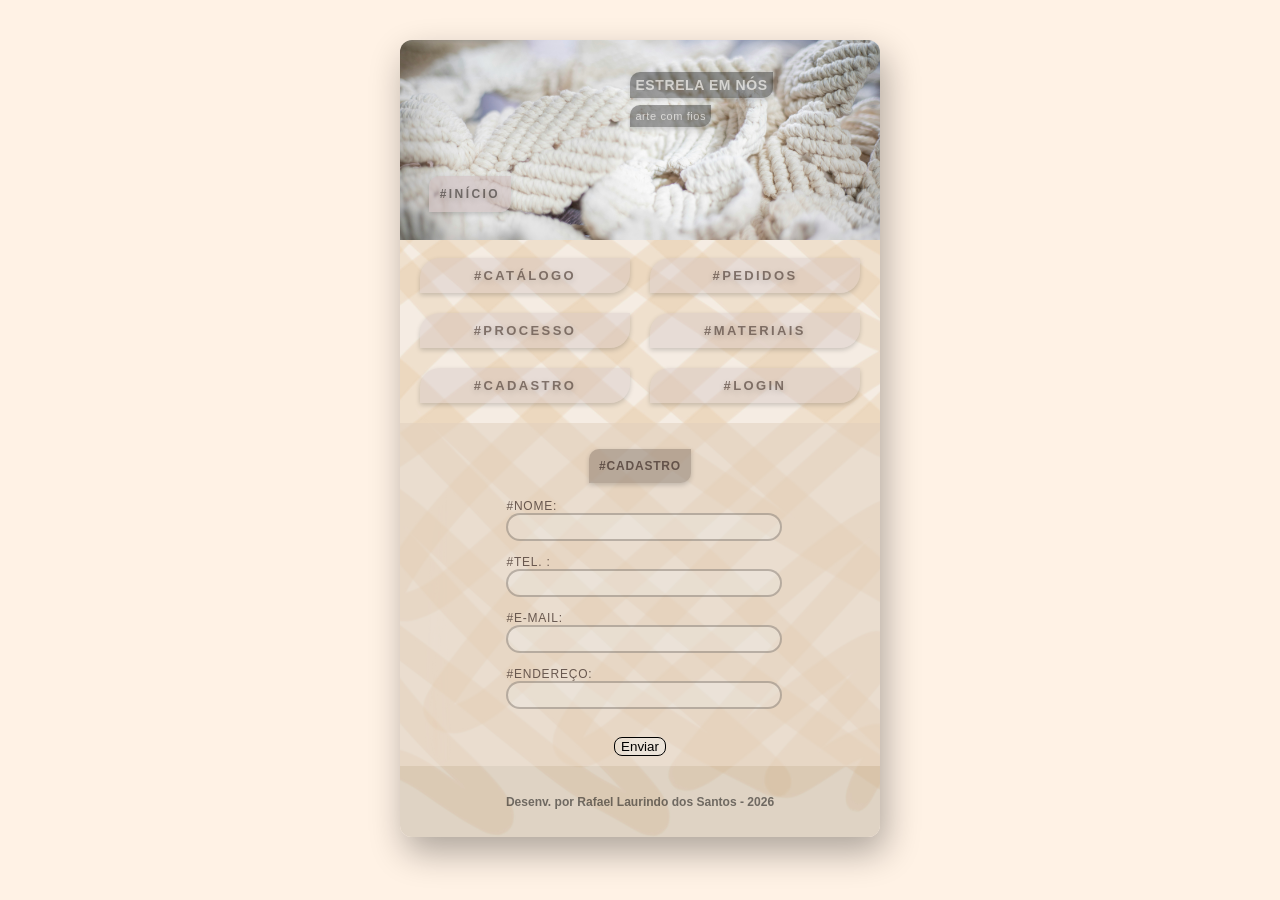
==== cadastro/cadastro.html @ f9af2926 "Add files via upload" ====
<!DOCTYPE html>
<html lang="pt-br">

<head>
      <meta charset="UTF-8">
      <meta name="viewport" content="width=device-width, initial-scale=1.0">
      <title>Cadastro</title>
      <link rel="stylesheet" href="../style.css">
      <link rel="stylesheet" href="cadastro.css">
</head>

<body>
      <h1>Estrela Em Nós - Macramé e Artesanato</h1>
      <div class="container">
            <div class="topo">
                  <a href="../index.html">
                        <h3 class="inicio">#início</h3>
                  </a>
                  <h2 class="titulo">Estrela Em Nós</h2><br>
                  <p class="texto">arte com fios</p>
            </div>

            <br>
            <article>
                  <a href="../catalogo/catalogo.html">
                        <div class="cards">
                              <h4>#catálogo</h4>
                        </div>
                  </a>
                  <a href="#">
                        <div class="cards">
                              <h4>#pedidos</h4>
                        </div>
                  </a>

            </article>
            <article>
                  <a href="../processo/processo.html">
                        <div class="cards">
                              <h4>#processo</h4>
                        </div>
                  </a>
                  <a href="#">
                        <div class="cards">
                              <h4>#materiais</h4>
                        </div>
                  </a>

            </article>
            <article>

                  <a href="../cadastro/cadastro.html">
                        <div class="cards">
                              <h4>#cadastro</h4>
                        </div>
                  </a>
                  
                  <a href="../login/login.html">
                        <div class="cards">
                              <h4>#login</h4>
                        </div>
                  </a>

            </article>




            <section class="form">
                  <h4 class="cadastro">#Cadastro</h4>
                  <form>


                        <label>#Nome:</label>

                        <input type="text">
                        <br><br>
                        <label>#Tel. :</label>
                        <input type="number">
                        <br><br>
                        <label>#E-mail:</label>
                        <input type="email">
                        <br><br>
                        <label>#Endereço:</label>
                        <input type="text">


                  </form><br><br>

                  <button>
                        Enviar
                  </button>

            </section>
            <footer>
                  <h6>Desenv. por Rafael Laurindo dos Santos - 2026</h6>
            </footer>
      </div>

</body>

</html>
---- style.css ----
body {
      background-color: #ffead394;
      margin: 0;
      align-items: center;
      display: flex;
      flex-direction: column;
      justify-content: center;
      padding: 40px;
      font-family: 'Lucida Sans', 'Lucida Sans Regular', 'Lucida Grande', 'Lucida Sans Unicode', Geneva, Verdana, sans-serif;
}

h1 {
      display: none;
}

.inicio {
      letter-spacing: 2.4px;
      position: absolute;
      top: 62%;
      left: 6%;
      text-transform: uppercase;
      font-size: 12px;
      background-color: #cfc0c0a6;
      border-radius: 10px 0 10px 0;
      padding: 11px;
      box-shadow: 0 2px 5px rgba(0, 0, 0, 0.185);
      color: #36312e9d;
      text-shadow: 0 2px 6px rgba(0, 0, 0, 0.185);
}

.inicio:hover {
      animation: tremidinha 0.2s ease-in-out;
      cursor: pointer;
      background-color: #dfd3c36c;
}

.titulo {
      letter-spacing: 0.6px;
      position: absolute;
      top: 10%;
      left: 48%;
      padding-right: 10px;
      text-transform: uppercase;
      font-size: 14px;
      background-color: rgba(0, 0, 0, 0.377);
      color: #fffdfba4;
      border-radius: 10px 0 10px 0;
      padding: 5px;
      box-shadow: 0 2px 5px rgba(0, 0, 0, 0.185);
      white-space: nowrap;
}


.texto {
      letter-spacing: 0.6px;
      position: absolute;
      top: 27%;
      left: 48%;
      font-size: 11px;
      background-color: rgba(0, 0, 0, 0.377);
      color: #fffdfba4;
      border-radius: 10px 0 10px 0;
      padding: 5px;
      box-shadow: 0 2px 5px rgba(0, 0, 0, 0.185);
      white-space: nowrap;
}

.titulo:hover,
.texto:hover {
      background-color: rgba(26, 26, 26, 0.377);
      cursor: default;
}

.topo,
img {
      position: relative;
      margin-top: 0;
      padding-top: 0;
      width: 100%;
      height: 200px;
      background-image: url('./img/topo.jpg');
      background-size: cover;
      width: 100%;
      max-height: 25vh;
      background-position: 20% 30%;
}


.container {
      background-image: url('./img/fundo-container.jpg');
      background-size: 130%;
      background-position: 50% 10%;
      width: 100%;
      max-width: 480px;
      min-height: 70dvh;
      overflow: hidden;
      margin: 0 auto;
      box-sizing: border-box;
      box-shadow: 5px 15px 35px rgba(0, 0, 0, 0.322);
      display: flex;
      flex-direction: column;
      border-radius: 12px;
      gap: 10px;
}

article {
      display: flex;
      gap: 20px;
      padding: 20px;
      margin: 0;
      padding-top: 0;



}

.cards {
      display: flex;
      justify-content: center;
      align-items: center;
      background-color: #cfc0c060;
      min-height: 90px;
      border-radius: 20px 0 20px 0;
      padding: 10px;
      box-shadow: 0 2px 5px rgba(0, 0, 0, 0.185);
      letter-spacing: 2.4px;
      text-shadow: 0 2px 6px rgba(0, 0, 0, 0.185);

}

a {
      flex: 1;
      text-decoration: none;
      color: #5a4a42b7;
      text-transform: uppercase;
      font-size: 13px;

}



.cards:hover {


      animation: tremidinha 0.2s ease-in-out;
      cursor: pointer;
      background-color: #dfd3c36c;

}

@keyframes tremidinha {
      0% {
            transform: translate(0, 0);
      }

      25% {
            transform: translate(-1px, -1px);
      }

      50% {
            transform: translate(0.5px, 0.5px);
      }

      75% {
            transform: translate(-1px, -1px);
      }

      100% {
            transform: translate(0, 0);
      }
}


footer {
      text-align: center;
      font-size: 18px;
      color: rgba(0, 0, 0, 0.5);
      background-color: #a8917448;
}

footer:hover {
      background-color: #c5b7a669;
      cursor: default;
}
---- cadastro/cadastro.css ----
.cards {

      min-height: 10px;
      max-height: 15px;

}

.container {
      gap: 0.1px;
      background-position: bottom;

}

.form {
      display: flex;
      flex-direction: column;
      min-height: 200px;
      padding: 10px;
      text-transform: uppercase;
      font-size: 12px;
      align-items: center;
      letter-spacing: 0.8px;
      color: #5a4a42e5;
      background-color: #e1cfbf86;

}

input {
      border-radius: 15px;
      border: solid 2px #5a4a4259;
      background-color: rgba(240, 248, 255, 0.199);
      cursor: default;
      width: 100%;
      height: 22px;
}

input:hover {
      background-color: rgba(240, 248, 255, 0.432);
      cursor: default;
}

button {
      border-radius: 8px;
      border: solid 1px;
      background-color: rgba(240, 248, 255, 0.199);
}

button:hover {
      background-color: rgba(255, 233, 173, 0.137);
      cursor: pointer;
}

.cadastro {
      background-color: #5a4a4256;
      padding: 10px;
      border-radius: 10px 0 10px 0;
      box-shadow: 0 2px 5px rgba(0, 0, 0, 0.185);
}

.cadastro:hover {
      cursor: default;
      background-color: #836b5f60;
}
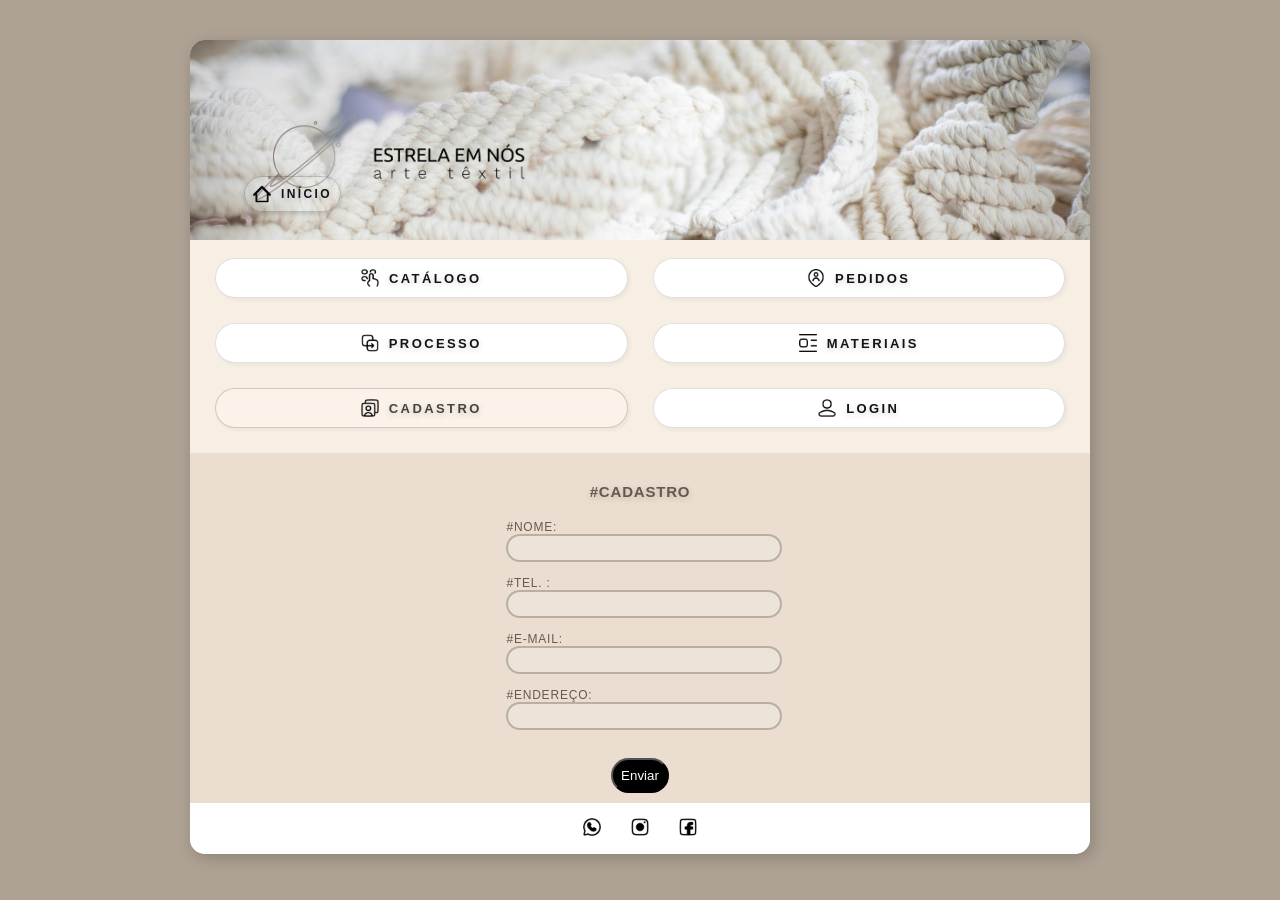
==== commit a5298b5e: "Add files via upload" ====
--- a/cadastro/cadastro.html
+++ b/cadastro/cadastro.html
@@ -14,22 +14,22 @@
       <div class="container">
             <div class="topo">
                   <a href="../index.html">
-                        <h3 class="inicio">#início</h3>
+                        <h3 class="inicio" id="btn-selecionado-inicio"><img class="icon-titulo" src="../img/inicio.png" alt="Icon">início</h3>
                   </a>
-                  <h2 class="titulo">Estrela Em Nós</h2><br>
-                  <p class="texto">arte com fios</p>
+                  <img class="img-titulo" src="../img/cover.png" alt="">
+                  
             </div>
 
             <br>
             <article>
                   <a href="../catalogo/catalogo.html">
                         <div class="cards">
-                              <h4>#catálogo</h4>
+                              <img class="icon" src="../img/catalogo.png" alt="Icon"><h4>catálogo</h4>
                         </div>
                   </a>
-                  <a href="#">
+                  <a href="../pedidos/pedidos.html">
                         <div class="cards">
-                              <h4>#pedidos</h4>
+                              <img class="icon" src="../img/pedidos.png" alt="Icon"><h4>pedidos</h4>
                         </div>
                   </a>
 
@@ -37,12 +37,12 @@
             <article>
                   <a href="../processo/processo.html">
                         <div class="cards">
-                              <h4>#processo</h4>
+                              <img class="icon" src="../img/processo.png" alt="Icon"><h4>processo</h4>
                         </div>
                   </a>
-                  <a href="#">
+                  <a href="../materiais/materiais.html">
                         <div class="cards">
-                              <h4>#materiais</h4>
+                              <img class="icon" src="../img/materiais.png" alt="Icon"><h4>materiais</h4>
                         </div>
                   </a>
 
@@ -50,14 +50,14 @@
             <article>
 
                   <a href="../cadastro/cadastro.html">
-                        <div class="cards">
-                              <h4>#cadastro</h4>
+                        <div class="cards"  id="btn-selecionado">
+                              <img class="icon" src="../img/cadastro.png" alt="Icon"><h4>cadastro</h4>
                         </div>
                   </a>
-                  
+
                   <a href="../login/login.html">
                         <div class="cards">
-                              <h4>#login</h4>
+                              <img class="icon" src="../img/login.png" alt="Icon"><h4>login</h4>
                         </div>
                   </a>
 
@@ -93,7 +93,7 @@
 
             </section>
             <footer>
-                  <h6>Desenv. por Rafael Laurindo dos Santos - 2026</h6>
+                  <a class="a-footer" href="#"><img class="icon-footer" src="../img/whatsapp.png" alt="Whatsapp"></a><a class="a-footer" href="#"><img class="icon-footer" src="../img/instagram.png" alt="Instagram"></a><a class="a-footer" href="#"><img class="icon-footer" src="../img/facebook.png" alt="Facebook"></a>
             </footer>
       </div>
 
--- a/style.css
+++ b/style.css
@@ -1,5 +1,5 @@
 body {
-      background-color: #ffead394;
+      background-color: #aea294;
       margin: 0;
       align-items: center;
       display: flex;
@@ -7,6 +7,7 @@
       justify-content: center;
       padding: 40px;
       font-family: 'Lucida Sans', 'Lucida Sans Regular', 'Lucida Grande', 'Lucida Sans Unicode', Geneva, Verdana, sans-serif;
+      box-sizing: border-box;
 }
 
 h1 {
@@ -14,65 +15,82 @@
 }
 
 .inicio {
+      display: flex;
+      align-items: center;
+      background-color: white;
+      color: #141414;
       letter-spacing: 2.4px;
       position: absolute;
       top: 62%;
       left: 6%;
       text-transform: uppercase;
       font-size: 12px;
-      background-color: #cfc0c0a6;
-      border-radius: 10px 0 10px 0;
-      padding: 11px;
-      box-shadow: 0 2px 5px rgba(0, 0, 0, 0.185);
-      color: #36312e9d;
+      border-radius: 20px;
+      padding: 8px;
+      box-shadow: 0 2px 5px rgba(0, 0, 0, 0.185);      
       text-shadow: 0 2px 6px rgba(0, 0, 0, 0.185);
+}
+
+.btn-inicio {
+      display: flex;
 }
 
 .inicio:hover {
       animation: tremidinha 0.2s ease-in-out;
       cursor: pointer;
-      background-color: #dfd3c36c;
-}
-
-.titulo {
-      letter-spacing: 0.6px;
-      position: absolute;
-      top: 10%;
-      left: 48%;
-      padding-right: 10px;
-      text-transform: uppercase;
-      font-size: 14px;
-      background-color: rgba(0, 0, 0, 0.377);
-      color: #fffdfba4;
-      border-radius: 10px 0 10px 0;
-      padding: 5px;
-      box-shadow: 0 2px 5px rgba(0, 0, 0, 0.185);
-      white-space: nowrap;
-}
-
+      background-color: #eeeeee;
+      
+}
+
+#btn-selecionado {
+      background-color: #fbf3ea;
+      color: rgba(0, 0, 0, 0.712);
+      border: solid 0.5px rgba(0, 0, 0, 0.171);
+}
+
+#btn-selecionado-inicio {
+      background-color: #fbf3ea00;
+      border: solid 0.5px rgba(0, 0, 0, 0.171);
+}
+
+.img-titulo {
+      
+      width: 400px;
+      height: auto !important;
+      display: block;
+      max-width: 100%;
+      align-self: flex-start;
+      object-fit: contain;
+      justify-content: center;
+      
+      
+        
+}
 
 .texto {
       letter-spacing: 0.6px;
       position: absolute;
-      top: 27%;
-      left: 48%;
+      top: 39%;
+      left: 72%;
       font-size: 11px;
-      background-color: rgba(0, 0, 0, 0.377);
-      color: #fffdfba4;
-      border-radius: 10px 0 10px 0;
-      padding: 5px;
+      background-color: #141414;
+      color: rgb(230, 230, 230);
+      border-radius: 30px;
+      padding: 8px;
       box-shadow: 0 2px 5px rgba(0, 0, 0, 0.185);
       white-space: nowrap;
 }
 
 .titulo:hover,
 .texto:hover {
-      background-color: rgba(26, 26, 26, 0.377);
+      
       cursor: default;
 }
 
-.topo,
-img {
+.topo {
+      display: flex;
+      flex-direction: column;
+      flex-wrap: wrap;
       position: relative;
       margin-top: 0;
       padding-top: 0;
@@ -80,105 +98,136 @@
       height: 200px;
       background-image: url('./img/topo.jpg');
       background-size: cover;
-      width: 100%;
       max-height: 25vh;
       background-position: 20% 30%;
-}
-
+      box-sizing: border-box;
+}
 
 .container {
-      background-image: url('./img/fundo-container.jpg');
-      background-size: 130%;
-      background-position: 50% 10%;
-      width: 100%;
-      max-width: 480px;
-      min-height: 70dvh;
+      background-color: #f8efe4;
+      width: 100%;
+      max-width: 900px;
+      min-height: 65dvh;
       overflow: hidden;
       margin: 0 auto;
       box-sizing: border-box;
-      box-shadow: 5px 15px 35px rgba(0, 0, 0, 0.322);
-      display: flex;
-      flex-direction: column;
-      border-radius: 12px;
-      gap: 10px;
+      box-shadow: 3px 4px 16px rgba(0, 0, 0, 0.200);
+      display: flex;
+      flex-direction: column;
+      border-radius: 15px;
+      
+}
+
+.div-cards {
+      display: flex;
+      align-items: center;
+      flex-direction: column;
+      width: 100%;
+}
+
+.icon {
+      max-width: 18px;
+      padding-right: 10px;
+}
+
+.icon-titulo {
+      max-width: 18px;
+      padding-right: 10px;
 }
 
 article {
       display: flex;
-      gap: 20px;
-      padding: 20px;
+      gap: 25px;
+      padding: 25px;
       margin: 0;
       padding-top: 0;
-
-
-
+      box-sizing: border-box;
+      width: 100%;
+      max-width: 100%;
 }
 
 .cards {
       display: flex;
       justify-content: center;
-      align-items: center;
-      background-color: #cfc0c060;
-      min-height: 90px;
-      border-radius: 20px 0 20px 0;
-      padding: 10px;
-      box-shadow: 0 2px 5px rgba(0, 0, 0, 0.185);
+      align-items: center;      
+      min-height: 40px;
+      min-width: 150px;
+      border-radius: 26px;
+      padding: 5px;
+      box-shadow: 2px 2px 4px 0px rgba(0, 0, 0, 0.05);
       letter-spacing: 2.4px;
       text-shadow: 0 2px 6px rgba(0, 0, 0, 0.185);
-
+      background-color: #ffffff;
+      color: #141414;
+      box-sizing: border-box;
+      border: solid 1px rgba(0, 0, 0, 0.116);
 }
 
 a {
       flex: 1;
-      text-decoration: none;
-      color: #5a4a42b7;
+      text-decoration: none;      
       text-transform: uppercase;
       font-size: 13px;
-
-}
-
-
+}
+
+.a-footer {
+      flex: none;
+      
+}
 
 .cards:hover {
-
-
       animation: tremidinha 0.2s ease-in-out;
       cursor: pointer;
-      background-color: #dfd3c36c;
-
+      background-color: #ffffff7c;
 }
 
 @keyframes tremidinha {
-      0% {
-            transform: translate(0, 0);
-      }
-
-      25% {
-            transform: translate(-1px, -1px);
-      }
-
-      50% {
-            transform: translate(0.5px, 0.5px);
-      }
-
-      75% {
-            transform: translate(-1px, -1px);
-      }
-
-      100% {
-            transform: translate(0, 0);
-      }
-}
-
+      0% { transform: translate(0, 0); }
+      25% { transform: translate(-1px, -1px); }
+      50% { transform: translate(0.5px, 0.5px); }
+      75% { transform: translate(-1px, -1px); }
+      100% { transform: translate(0, 0); }
+}
 
 footer {
-      text-align: center;
-      font-size: 18px;
-      color: rgba(0, 0, 0, 0.5);
-      background-color: #a8917448;
-}
-
-footer:hover {
-      background-color: #c5b7a669;
-      cursor: default;
-}
+      display: flex;
+      justify-content: center;
+      margin-top: auto;
+      background-color: #ffffff;
+            
+}
+
+.icon-footer {
+      max-width: 18px;
+      padding: 15px;
+      
+}
+
+button {
+      min-height: 22px;
+}
+
+@media (max-width: 600px) {
+      body {
+            padding: 10px;
+      }
+      article {
+            flex-direction: column;
+            gap: 15px;
+            padding: 10px 20px;
+      }
+      .titulo {
+            left: 5%;
+            top: 10%;
+            white-space: normal;
+      }
+      .texto {
+            left: 5%;
+            top: 39%;
+            white-space: normal;
+      }
+      .inicio {
+            left: 5%;
+            top: 65%;
+      }
+}
--- a/cadastro/cadastro.css
+++ b/cadastro/cadastro.css
@@ -1,13 +1,15 @@
 .cards {
 
-      min-height: 10px;
-      max-height: 15px;
+      
+      max-height: 20px;
+
 
 }
 
 .container {
       gap: 0.1px;
       background-position: bottom;
+      
 
 }
 
@@ -40,24 +42,24 @@
 }
 
 button {
-      border-radius: 8px;
-      border: solid 1px;
-      background-color: rgba(240, 248, 255, 0.199);
+      border-radius: 28px;
+      background-color: black;
+      color: white;
+      padding: 8px;
 }
 
 button:hover {
-      background-color: rgba(255, 233, 173, 0.137);
+      background-color: rgb(61, 61, 61);
       cursor: pointer;
 }
 
+
 .cadastro {
-      background-color: #5a4a4256;
-      padding: 10px;
-      border-radius: 10px 0 10px 0;
-      box-shadow: 0 2px 5px rgba(0, 0, 0, 0.185);
+      font-size: 15px;
+      text-shadow: 0 2px 6px rgba(0, 0, 0, 0.185);
 }
 
 .cadastro:hover {
       cursor: default;
-      background-color: #836b5f60;
+     
 }
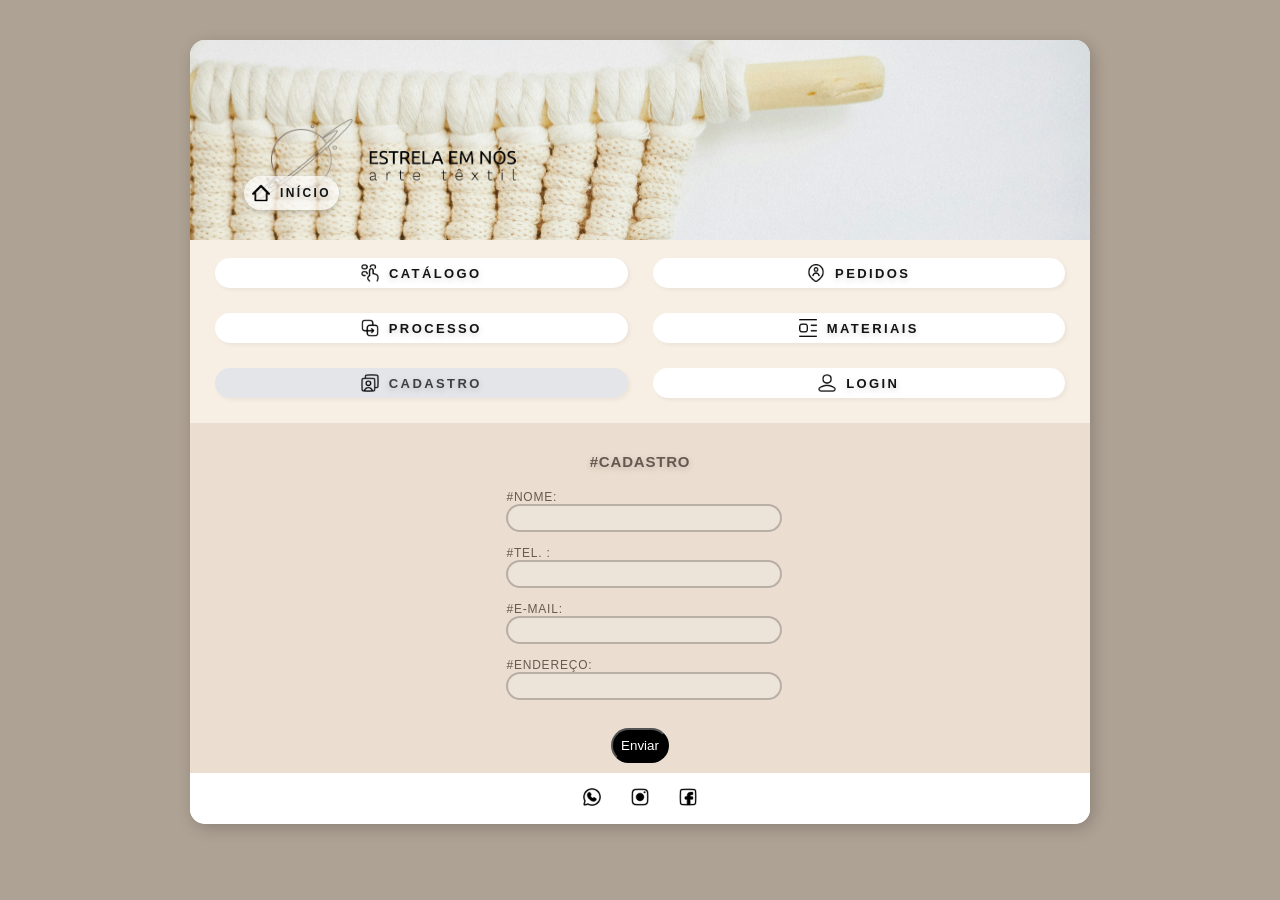
==== commit 0a3bfe62: "Add files via upload" ====
--- a/cadastro/cadastro.html
+++ b/cadastro/cadastro.html
@@ -14,7 +14,7 @@
       <div class="container">
             <div class="topo">
                   <a href="../index.html">
-                        <h3 class="inicio" id="btn-selecionado-inicio"><img class="icon-titulo" src="../img/inicio.png" alt="Icon">início</h3>
+                        <h3 class="inicio"><img class="icon-titulo" src="../img/inicio.png" alt="Icon">início</h3>
                   </a>
                   <img class="img-titulo" src="../img/cover.png" alt="">
                   
--- a/style.css
+++ b/style.css
@@ -17,7 +17,7 @@
 .inicio {
       display: flex;
       align-items: center;
-      background-color: white;
+      background-color: rgba(255, 255, 255, 0.664);
       color: #141414;
       letter-spacing: 2.4px;
       position: absolute;
@@ -31,39 +31,39 @@
       text-shadow: 0 2px 6px rgba(0, 0, 0, 0.185);
 }
 
-.btn-inicio {
-      display: flex;
-}
-
 .inicio:hover {
       animation: tremidinha 0.2s ease-in-out;
       cursor: pointer;
-      background-color: #eeeeee;
-      
-}
+      background-color: #ffffff;
+      
+}
+
+.btn-inicio {
+      display: flex;
+}
+
+
 
 #btn-selecionado {
-      background-color: #fbf3ea;
+      background-color: #e4e5e9;
       color: rgba(0, 0, 0, 0.712);
-      border: solid 0.5px rgba(0, 0, 0, 0.171);
+      
 }
 
 #btn-selecionado-inicio {
-      background-color: #fbf3ea00;
-      border: solid 0.5px rgba(0, 0, 0, 0.171);
+      background-color: #e4e5e9;
+     
 }
 
 .img-titulo {
       
-      width: 400px;
+      width: 390px;
       height: auto !important;
       display: block;
       max-width: 100%;
       align-self: flex-start;
       object-fit: contain;
-      justify-content: center;
-      
-      
+         
         
 }
 
@@ -150,7 +150,7 @@
       display: flex;
       justify-content: center;
       align-items: center;      
-      min-height: 40px;
+      max-height: 30px;
       min-width: 150px;
       border-radius: 26px;
       padding: 5px;
@@ -160,7 +160,7 @@
       background-color: #ffffff;
       color: #141414;
       box-sizing: border-box;
-      border: solid 1px rgba(0, 0, 0, 0.116);
+      
 }
 
 a {
--- a/cadastro/cadastro.css
+++ b/cadastro/cadastro.css
@@ -1,10 +1,4 @@
-.cards {
 
-      
-      max-height: 20px;
-
-
-}
 
 .container {
       gap: 0.1px;
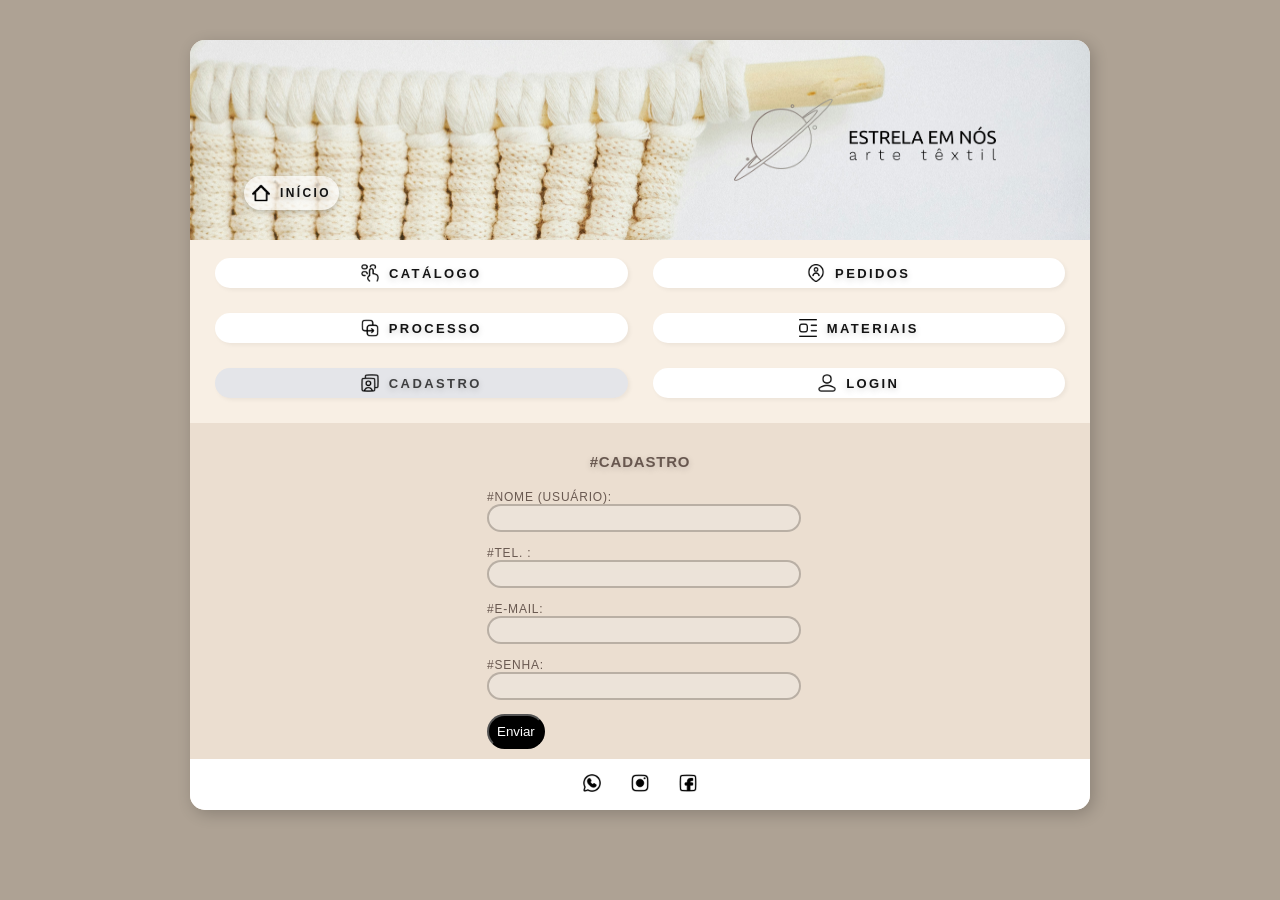
==== commit 86a67dde: "Add files via upload" ====
--- a/cadastro/cadastro.html
+++ b/cadastro/cadastro.html
@@ -63,33 +63,35 @@
 
             </article>
 
-
-
-
             <section class="form">
                   <h4 class="cadastro">#Cadastro</h4>
-                  <form>
+                  
+                  <!-- AJUSTE: onsubmit adicionado aqui -->
+                  <form onsubmit="realizarCadastro(event)">
 
-
-                        <label>#Nome:</label>
-
-                        <input type="text">
+                        <!-- AJUSTE: id="input-usuario" adicionado aqui -->
+                        <label>#Nome (Usuário):</label>
+                        <input type="text" id="input-usuario">
                         <br><br>
+                        
                         <label>#Tel. :</label>
                         <input type="number">
                         <br><br>
+                        
                         <label>#E-mail:</label>
                         <input type="email">
                         <br><br>
-                        <label>#Endereço:</label>
-                        <input type="text">
+                        
+                        <!-- AJUSTE: Mudado para tipo password e id="input-senha" adicionado -->
+                        <label>#Senha:</label>
+                        <input type="password" id="input-senha">
+                        <br><br>
 
-
-                  </form><br><br>
-
-                  <button>
-                        Enviar
-                  </button>
+                        <!-- AJUSTE: Botão movido para dentro do form com type="submit" -->
+                        <button type="submit">
+                              Enviar
+                        </button>
+                  </form>
 
             </section>
             <footer>
@@ -97,6 +99,8 @@
             </footer>
       </div>
 
+      <!-- AJUSTE: Import do script na mesma pasta do HTML -->
+      <script src="cadastro.js"></script>
 </body>
 
 </html>
--- a/style.css
+++ b/style.css
@@ -56,15 +56,14 @@
 }
 
 .img-titulo {
-      
+      position: absolute; 
+      right: 30px; 
+      top: 50%; 
+      transform: translateY(-50%); 
       width: 390px;
       height: auto !important;
-      display: block;
-      max-width: 100%;
-      align-self: flex-start;
+      max-width: 50vw; 
       object-fit: contain;
-         
-        
 }
 
 .texto {
@@ -194,6 +193,7 @@
       justify-content: center;
       margin-top: auto;
       background-color: #ffffff;
+      font-size: 15px;
             
 }
 
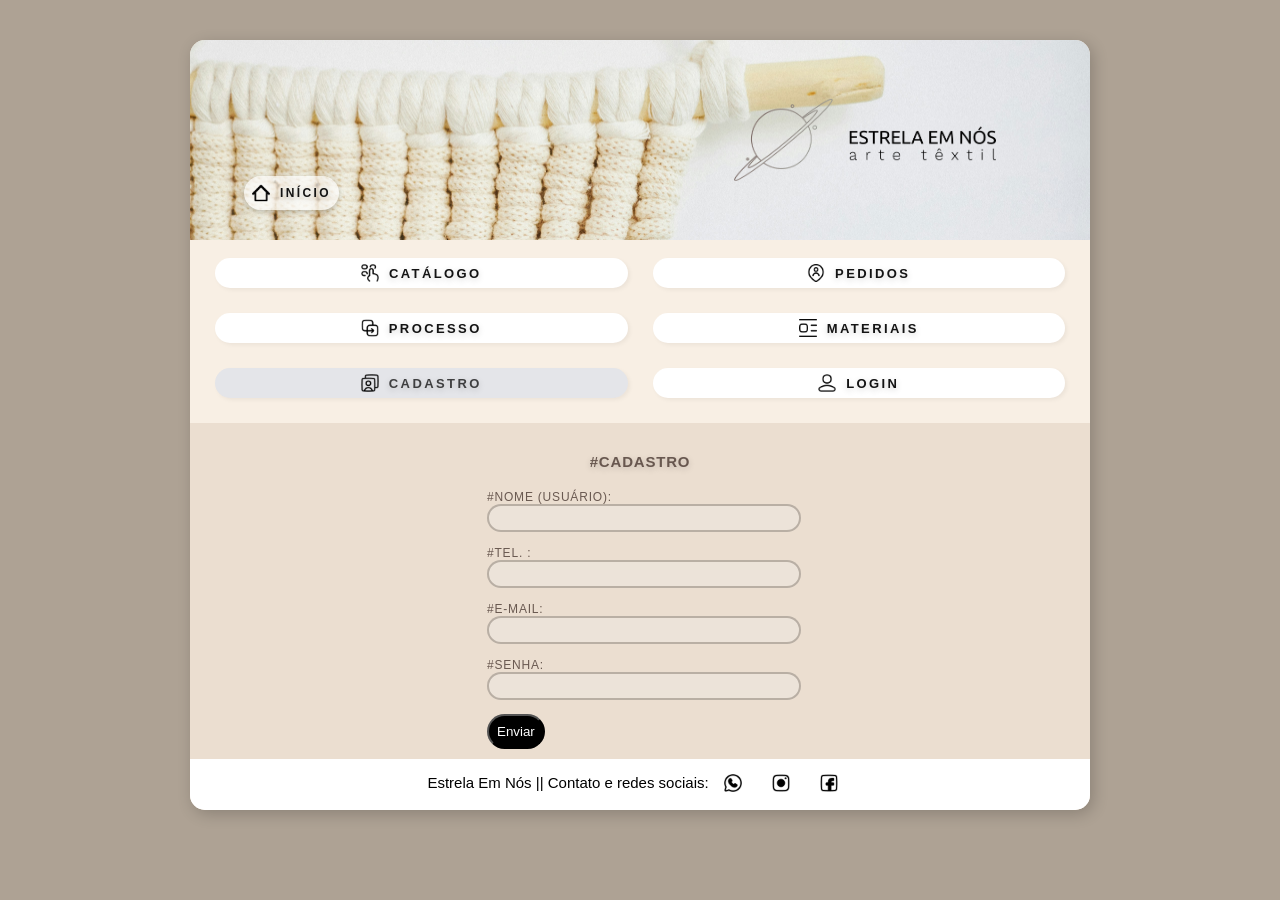
==== commit d53d1d17: "Add files via upload" ====
--- a/cadastro/cadastro.html
+++ b/cadastro/cadastro.html
@@ -66,10 +66,8 @@
             <section class="form">
                   <h4 class="cadastro">#Cadastro</h4>
                   
-                  <!-- AJUSTE: onsubmit adicionado aqui -->
                   <form onsubmit="realizarCadastro(event)">
 
-                        <!-- AJUSTE: id="input-usuario" adicionado aqui -->
                         <label>#Nome (Usuário):</label>
                         <input type="text" id="input-usuario">
                         <br><br>
@@ -82,12 +80,10 @@
                         <input type="email">
                         <br><br>
                         
-                        <!-- AJUSTE: Mudado para tipo password e id="input-senha" adicionado -->
                         <label>#Senha:</label>
                         <input type="password" id="input-senha">
                         <br><br>
 
-                        <!-- AJUSTE: Botão movido para dentro do form com type="submit" -->
                         <button type="submit">
                               Enviar
                         </button>
@@ -95,11 +91,11 @@
 
             </section>
             <footer>
-                  <a class="a-footer" href="#"><img class="icon-footer" src="../img/whatsapp.png" alt="Whatsapp"></a><a class="a-footer" href="#"><img class="icon-footer" src="../img/instagram.png" alt="Instagram"></a><a class="a-footer" href="#"><img class="icon-footer" src="../img/facebook.png" alt="Facebook"></a>
+                  <p>Estrela Em Nós |</p><p>| Contato e redes sociais: </p><a class="a-footer" href="#"><img class="icon-footer" src="../img/whatsapp.png" alt="Whatsapp"></a><a class="a-footer" href="#"><img class="icon-footer" src="../img/instagram.png" alt="Instagram"></a><a class="a-footer" href="#"><img class="icon-footer" src="../img/facebook.png" alt="Facebook"></a>
             </footer>
       </div>
 
-      <!-- AJUSTE: Import do script na mesma pasta do HTML -->
+      
       <script src="cadastro.js"></script>
 </body>
 
